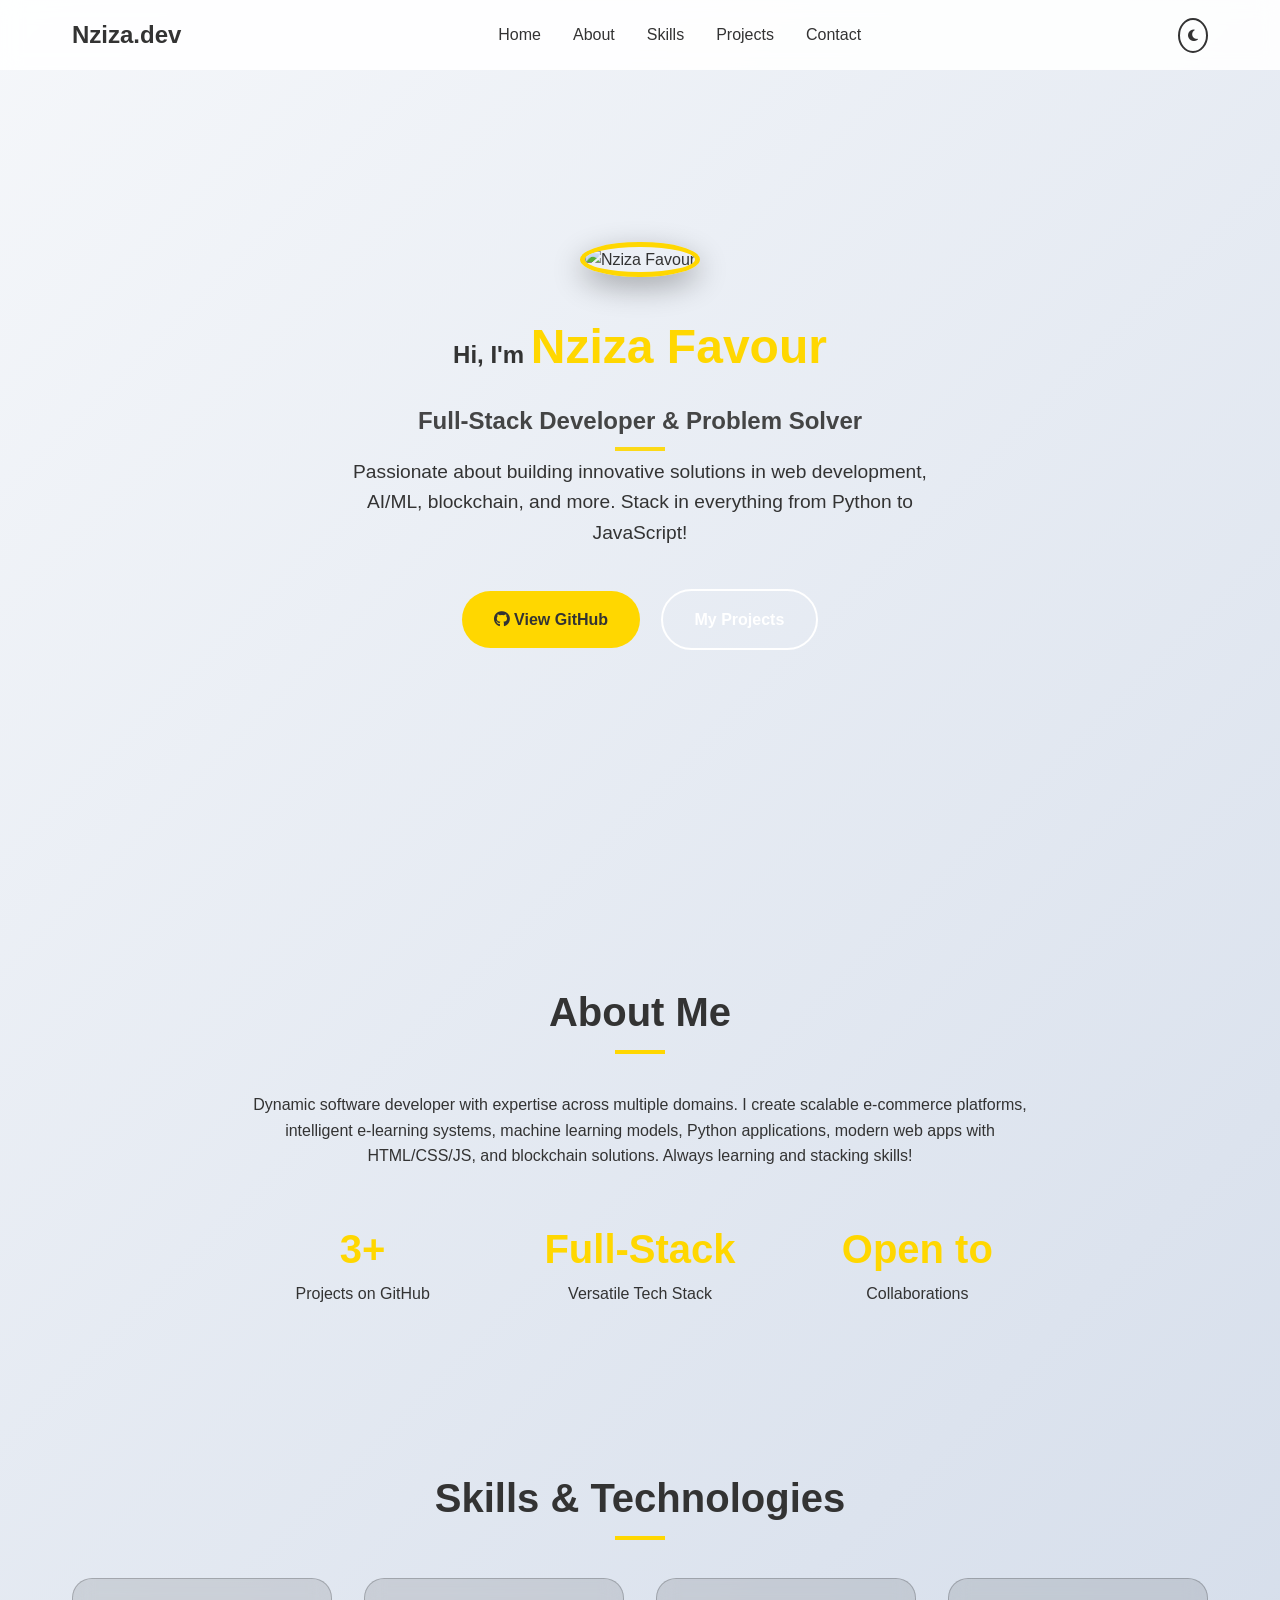
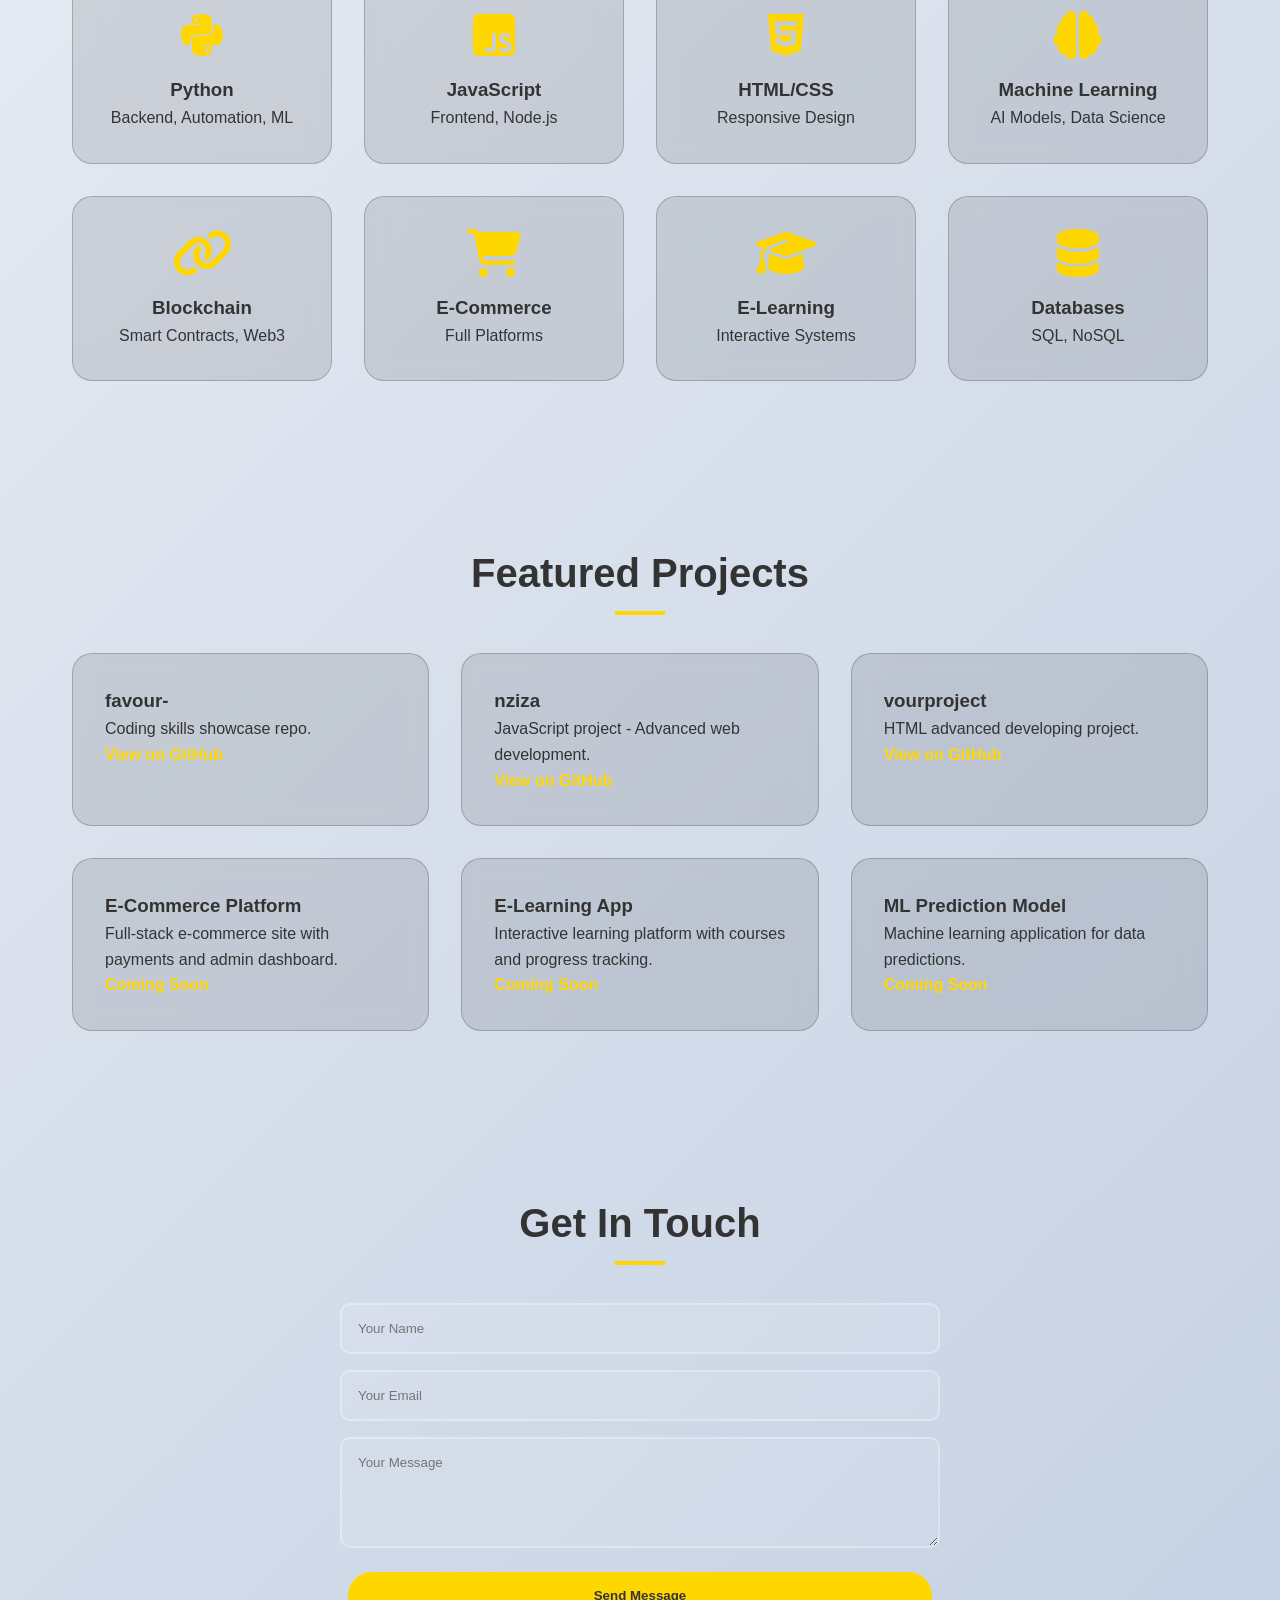
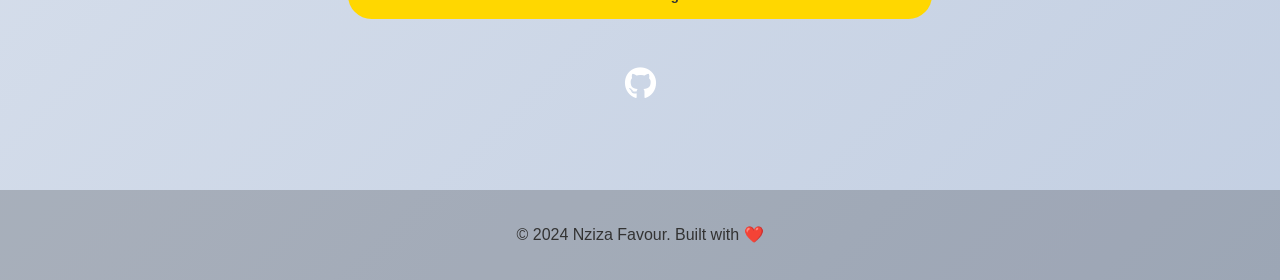
==== index.html @ 4fc49f53 "first commit" ====
<!DOCTYPE html>
<html lang="en">
<head>
    <meta charset="UTF-8">
    <meta name="viewport" content="width=device-width, initial-scale=1.0">
    <title>Nziza Favour | Full-Stack Developer</title>
    <link rel="stylesheet" href="styles.css">
    <link href="https://cdnjs.cloudflare.com/ajax/libs/font-awesome/6.4.0/css/all.min.css" rel="stylesheet">
</head>
<body>
    <header>
        <nav class="nav">
            <div class="nav-container">
                <div class="logo">Nziza.dev</div>
                <ul class="nav-menu">
                    <li><a href="#home">Home</a></li>
                    <li><a href="#about">About</a></li>
                    <li><a href="#skills">Skills</a></li>
                    <li><a href="#projects">Projects</a></li>
                    <li><a href="#contact">Contact</a></li>
                </ul>
                <div class="hamburger">
                    <span></span>
                    <span></span>
                    <span></span>
                </div>
                <button id="theme-toggle" class="theme-toggle">
                    <i class="fas fa-moon"></i>
                </button>
            </div>
        </nav>
    </header>

    <section id="home" class="hero">
        <div class="hero-content">
            <img src="https://avatars.githubusercontent.com/u/241709008?v=4" alt="Nziza Favour" class="avatar">
            <h1>Hi, I'm <span class="name">Nziza Favour</span></h1>
            <h2>Full-Stack Developer & Problem Solver</h2>
            <p>Passionate about building innovative solutions in web development, AI/ML, blockchain, and more. Stack in everything from Python to JavaScript!</p>
            <div class="hero-buttons">
                <a href="https://github.com/nzizafavour2012" class="btn btn-primary" target="_blank">
                    <i class="fab fa-github"></i> View GitHub
                </a>
                <a href="#projects" class="btn btn-secondary">My Projects</a>
            </div>
        </div>
    </section>

    <section id="about" class="about">
        <h2>About Me</h2>
        <div class="about-content">
            <p>Dynamic software developer with expertise across multiple domains. I create scalable e-commerce platforms, intelligent e-learning systems, machine learning models, Python applications, modern web apps with HTML/CSS/JS, and blockchain solutions. Always learning and stacking skills!</p>
            <div class="stats">
                <div class="stat">
                    <h3>3+</h3>
                    <p>Projects on GitHub</p>
                </div>
                <div class="stat">
                    <h3>Full-Stack</h3>
                    <p>Versatile Tech Stack</p>
                </div>
                <div class="stat">
                    <h3>Open to</h3>
                    <p>Collaborations</p>
                </div>
            </div>
        </div>
    </section>

    <section id="skills" class="skills">
        <h2>Skills & Technologies</h2>
        <div class="skills-grid">
            <div class="skill-card">
                <i class="fab fa-python"></i>
                <h3>Python</h3>
                <p>Backend, Automation, ML</p>
            </div>
            <div class="skill-card">
                <i class="fab fa-js-square"></i>
                <h3>JavaScript</h3>
                <p>Frontend, Node.js</p>
            </div>
            <div class="skill-card">
                <i class="fab fa-html5"></i>
                <h3>HTML/CSS</h3>
                <p>Responsive Design</p>
            </div>
            <div class="skill-card">
                <i class="fas fa-brain"></i>
                <h3>Machine Learning</h3>
                <p>AI Models, Data Science</p>
            </div>
            <div class="skill-card">
                <i class="fas fa-link"></i>
                <h3>Blockchain</h3>
                <p>Smart Contracts, Web3</p>
            </div>
            <div class="skill-card">
                <i class="fas fa-shopping-cart"></i>
                <h3>E-Commerce</h3>
                <p>Full Platforms</p>
            </div>
            <div class="skill-card">
                <i class="fas fa-graduation-cap"></i>
                <h3>E-Learning</h3>
                <p>Interactive Systems</p>
            </div>
            <div class="skill-card">
                <i class="fas fa-database"></i>
                <h3>Databases</h3>
                <p>SQL, NoSQL</p>
            </div>
        </div>
    </section>

    <section id="projects" class="projects">
        <h2>Featured Projects</h2>
        <div class="projects-grid">
            <div class="project-card">
                <h3>favour-</h3>
                <p>Coding skills showcase repo.</p>
                <a href="https://github.com/nzizafavour2012/favour-" target="_blank">View on GitHub</a>
            </div>
            <div class="project-card">
                <h3>nziza</h3>
                <p>JavaScript project - Advanced web development.</p>
                <a href="https://github.com/nzizafavour2012/nziza" target="_blank">View on GitHub</a>
            </div>
            <div class="project-card">
                <h3>vourproject</h3>
                <p>HTML advanced developing project.</p>
                <a href="https://github.com/nzizafavour2012/vourproject" target="_blank">View on GitHub</a>
            </div>
            <div class="project-card">
                <h3>E-Commerce Platform</h3>
                <p>Full-stack e-commerce site with payments and admin dashboard.</p>
                <a href="#">Coming Soon</a>
            </div>
            <div class="project-card">
                <h3>E-Learning App</h3>
                <p>Interactive learning platform with courses and progress tracking.</p>
                <a href="#">Coming Soon</a>
            </div>
            <div class="project-card">
                <h3>ML Prediction Model</h3>
                <p>Machine learning application for data predictions.</p>
                <a href="#">Coming Soon</a>
            </div>
        </div>
    </section>

    <section id="contact" class="contact">
        <h2>Get In Touch</h2>
        <form id="contact-form">
            <input type="text" placeholder="Your Name" required>
            <input type="email" placeholder="Your Email" required>
            <textarea placeholder="Your Message" rows="5" required></textarea>
            <button type="submit" class="btn btn-primary">Send Message</button>
        </form>
        <div class="social-links">
            <a href="https://github.com/nzizafavour2012" target="_blank"><i class="fab fa-github"></i></a>
            <!-- Add LinkedIn, Twitter if available -->
        </div>
    </section>

    <footer>
        <p>&copy; 2024 Nziza Favour. Built with ❤️</p>
    </footer>

    <script src="script.js"></script>
</body>
</html>
---- styles.css ----
/* Reset and Base */
* {
    margin: 0;
    padding: 0;
    box-sizing: border-box;
}

body {
    font-family: 'Segoe UI', Tahoma, Geneva, Verdana, sans-serif;
    line-height: 1.6;
    color: #333;
    transition: background-color 0.3s, color 0.3s;
}

body.light {
    background: linear-gradient(135deg, #f5f7fa 0%, #c3cfe2 100%);
    color: #333;
}

body.dark {
    background: linear-gradient(135deg, #667eea 0%, #764ba2 100%);
    color: #fff;
}

/* Navigation */
.nav {
    background: rgba(255,255,255,0.1);
    backdrop-filter: blur(10px);
    position: fixed;
    top: 0;
    width: 100%;
    z-index: 1000;
    padding: 1rem 0;
    transition: background 0.3s;
}

.nav-container {
    max-width: 1200px;
    margin: 0 auto;
    display: flex;
    justify-content: space-between;
    align-items: center;
    padding: 0 2rem;
}

.logo {
    font-size: 1.5rem;
    font-weight: bold;
}

.nav-menu {
    display: flex;
    list-style: none;
    gap: 2rem;
}

.nav-menu a {
    color: inherit;
    text-decoration: none;
    transition: color 0.3s;
}

.nav-menu a:hover {
    color: #ffd700;
}

.hamburger {
    display: none;
    flex-direction: column;
    cursor: pointer;
}

.hamburger span {
    width: 25px;
    height: 3px;
    background: #fff;
    margin: 3px 0;
    transition: 0.3s;
}

.theme-toggle {
    background: none;
    border: 2px solid #fff;
    color: #fff;
    padding: 0.5rem;
    border-radius: 50%;
    cursor: pointer;
    transition: all 0.3s;
}

.theme-toggle:hover {
    background: #fff;
    color: #333;
}

/* Hero Section */
.hero {
    min-height: 100vh;
    display: flex;
    align-items: center;
    justify-content: center;
    text-align: center;
    padding: 0 2rem;
}

.hero-content {
    max-width: 800px;
}

.avatar {
    width: 200px;
    height: 200px;
    border-radius: 50%;
    margin-bottom: 2rem;
    border: 5px solid #ffd700;
    box-shadow: 0 10px 30px rgba(0,0,0,0.3);
}

.name {
    color: #ffd700;
    font-size: 3rem;
}

.hero h2 {
    font-size: 1.5rem;
    margin: 1rem 0;
    opacity: 0.9;
}

.hero p {
    font-size: 1.2rem;
    margin-bottom: 2rem;
    max-width: 600px;
}

.btn {
    display: inline-block;
    padding: 1rem 2rem;
    margin: 0.5rem;
    border-radius: 50px;
    text-decoration: none;
    font-weight: bold;
    transition: all 0.3s;
    border: none;
    cursor: pointer;
}

.btn-primary {
    background: #ffd700;
    color: #333;
}

.btn-primary:hover {
    transform: translateY(-3px);
    box-shadow: 0 10px 20px rgba(255,215,0,0.4);
}

.btn-secondary {
    background: transparent;
    color: #fff;
    border: 2px solid #fff;
}

.btn-secondary:hover {
    background: #fff;
    color: #333;
}

/* Sections */
section {
    padding: 5rem 2rem;
    max-width: 1200px;
    margin: 0 auto;
}

h2 {
    text-align: center;
    font-size: 2.5rem;
    margin-bottom: 3rem;
    position: relative;
}

h2::after {
    content: '';
    width: 50px;
    height: 4px;
    background: #ffd700;
    position: absolute;
    bottom: -10px;
    left: 50%;
    transform: translateX(-50%);
}

/* About */
.about-content {
    text-align: center;
    max-width: 800px;
    margin: 0 auto;
}

.stats {
    display: grid;
    grid-template-columns: repeat(auto-fit, minmax(150px, 1fr));
    gap: 2rem;
    margin-top: 3rem;
}

.stat h3 {
    font-size: 2.5rem;
    color: #ffd700;
}

/* Skills */
.skills-grid {
    display: grid;
    grid-template-columns: repeat(auto-fit, minmax(250px, 1fr));
    gap: 2rem;
}

.skill-card {
    background: rgba(255,255,255,0.1);
    padding: 2rem;
    border-radius: 20px;
    text-align: center;
    backdrop-filter: blur(10px);
    border: 1px solid rgba(255,255,255,0.2);
    transition: transform 0.3s;
}

.skill-card:hover {
    transform: translateY(-10px);
}

.skill-card i {
    font-size: 3rem;
    color: #ffd700;
    margin-bottom: 1rem;
}

/* Projects */
.projects-grid {
    display: grid;
    grid-template-columns: repeat(auto-fit, minmax(300px, 1fr));
    gap: 2rem;
}

.project-card {
    background: rgba(255,255,255,0.1);
    padding: 2rem;
    border-radius: 20px;
    backdrop-filter: blur(10px);
    border: 1px solid rgba(255,255,255,0.2);
    transition: transform 0.3s;
}

.project-card:hover {
    transform: translateY(-10px);
}

.project-card a {
    color: #ffd700;
    text-decoration: none;
    font-weight: bold;
}

/* Contact */
#contact-form {
    max-width: 600px;
    margin: 0 auto;
    display: flex;
    flex-direction: column;
    gap: 1rem;
}

#contact-form input,
#contact-form textarea {
    padding: 1rem;
    border: 2px solid rgba(255,255,255,0.3);
    border-radius: 10px;
    background: rgba(255,255,255,0.1);
    color: inherit;
    font-family: inherit;
}

.social-links {
    text-align: center;
    margin-top: 2rem;
}

.social-links a {
    display: inline-block;
    font-size: 2rem;
    margin: 0 1rem;
    color: #fff;
    transition: color 0.3s;
}

.social-links a:hover {
    color: #ffd700;
}

/* Footer */
footer {
    text-align: center;
    padding: 2rem;
    background: rgba(0,0,0,0.2);
}

/* Responsive */
@media (max-width: 768px) {
    .hamburger {
        display: flex;
    }

    .nav-menu {
        position: fixed;
        left: -100%;
        top: 70px;
        flex-direction: column;
        background-color: rgba(0,0,0,0.9);
        width: 100%;
        text-align: center;
        transition: 0.3s;
        padding: 2rem 0;
    }

    .nav-menu.active {
        left: 0;
    }

    .name {
        font-size: 2rem;
    }

    section {
        padding: 3rem 1rem;
    }
}

/* Dark mode adjustments for light body */
body.light .skill-card,
body.light .project-card {
    background: rgba(0,0,0,0.1);
    border-color: rgba(0,0,0,0.2);
}

body.light .nav {
    background: rgba(255,255,255,0.9);
}

body.light .theme-toggle {
    color: #333;
    border-color: #333;
}

body.light .theme-toggle:hover {
    background: #333;
    color: #fff;
}
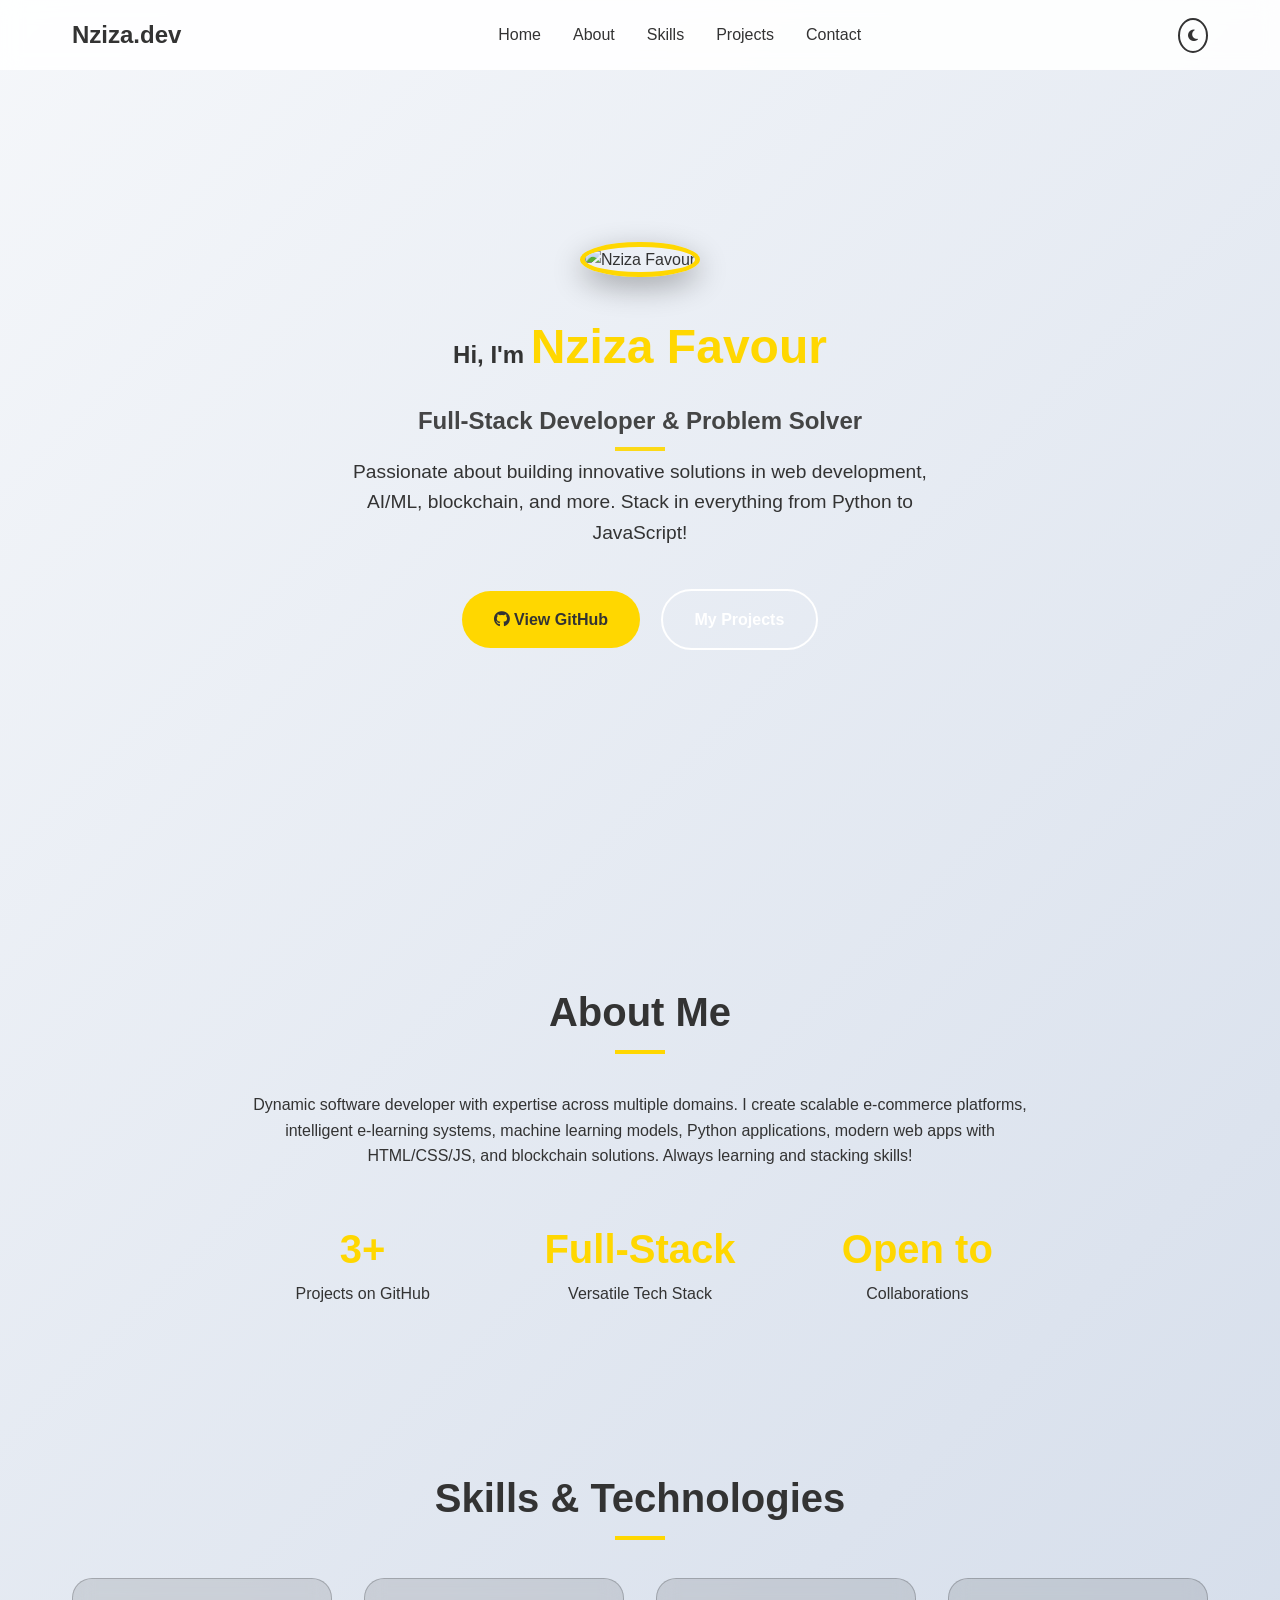
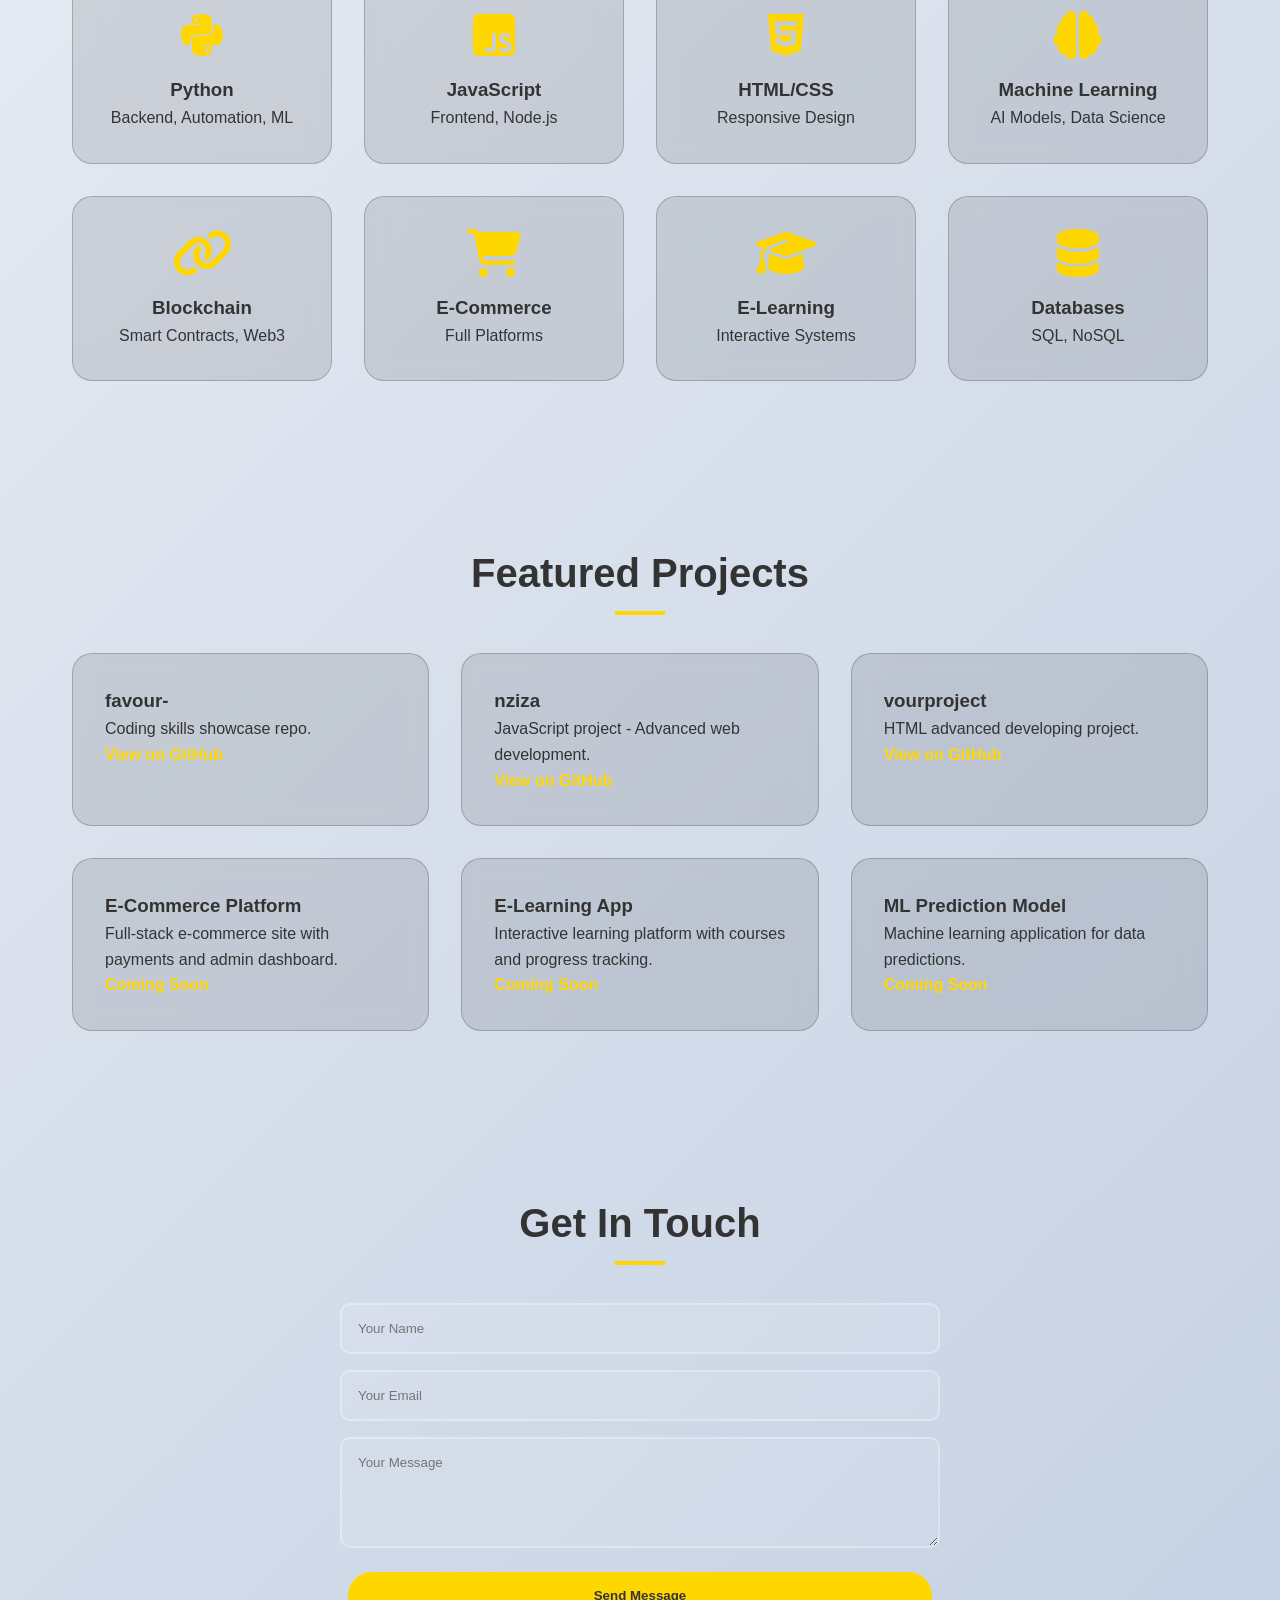
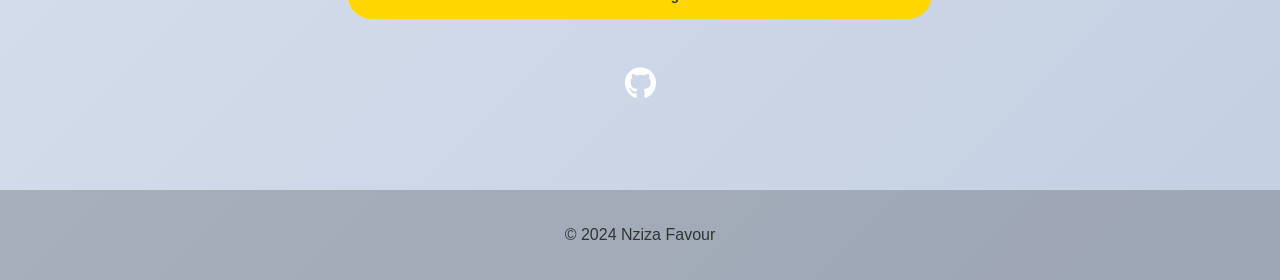
==== commit 34d40dd6: "Update index.html" ====
--- a/index.html
+++ b/index.html
@@ -6,6 +6,7 @@
     <title>Nziza Favour | Full-Stack Developer</title>
     <link rel="stylesheet" href="styles.css">
     <link href="https://cdnjs.cloudflare.com/ajax/libs/font-awesome/6.4.0/css/all.min.css" rel="stylesheet">
+    <link rel="icon" type="image/x-icon" href="/favicon.ico">
 </head>
 <body>
     <header>
@@ -164,7 +165,7 @@
     </section>
 
     <footer>
-        <p>&copy; 2024 Nziza Favour. Built with ❤️</p>
+        <p>&copy; 2024 Nziza Favour</p>
     </footer>
 
     <script src="script.js"></script>
